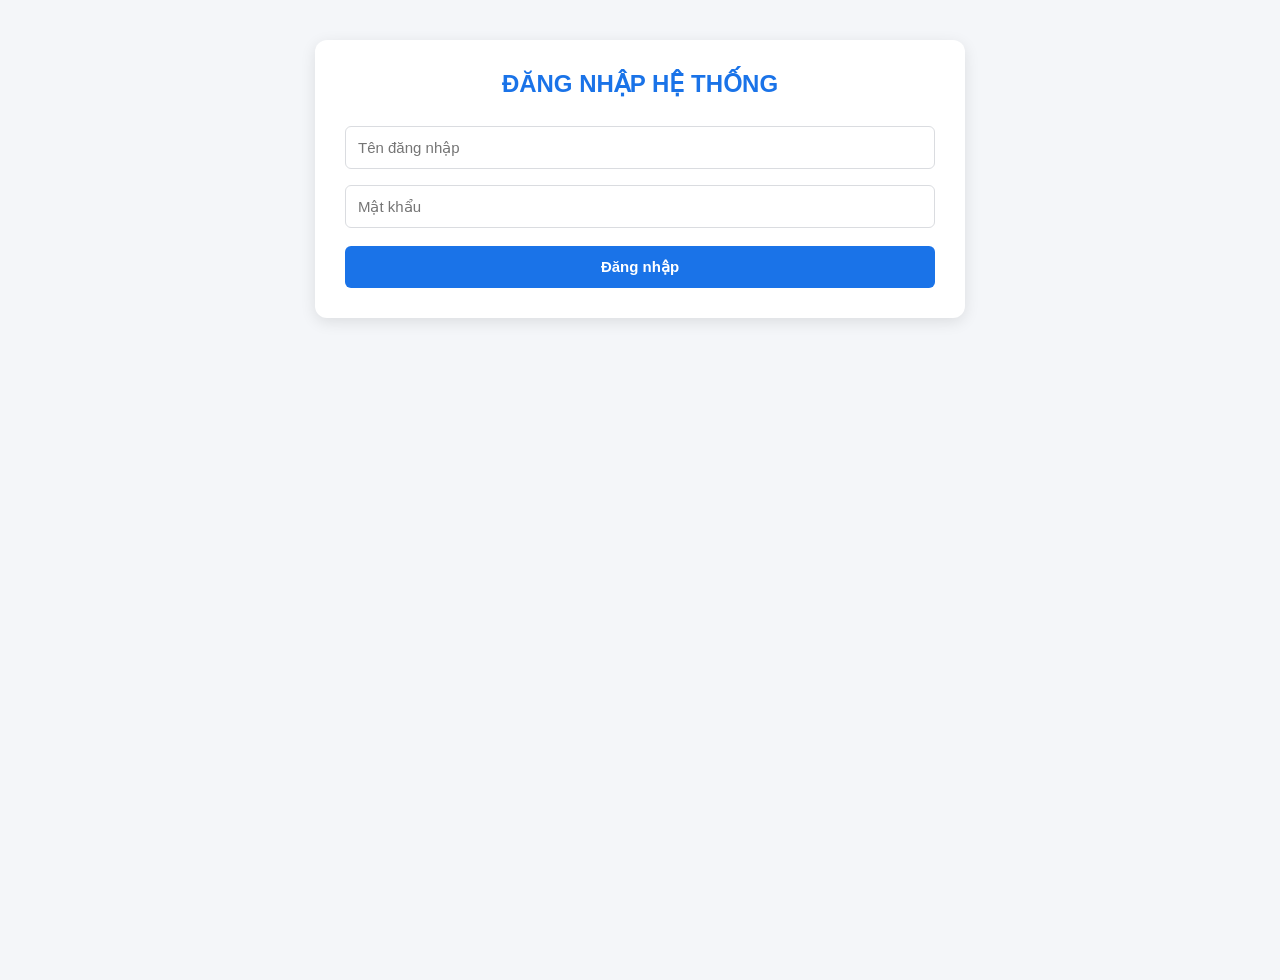
==== admin.html @ ebc5853f "Update admin.html" ====
<!DOCTYPE html>
<html lang="vi">
<head>
    <meta charset="UTF-8">
    <title>Admin - Quản Trị Đề Thi</title>
    <style>
        :root { --primary: #1e3c72; --secondary: #2a5298; --success: #2ecc71; --warning: #f39c12; --danger: #e74c3c; --bg: #f5f7fa; --text: #2c3e50; }
        body { font-family: 'Segoe UI', sans-serif; background: var(--bg); color: var(--text); margin: 0; padding: 20px; }
        .container { max-width: 900px; margin: 0 auto; background: white; padding: 30px; border-radius: 12px; box-shadow: 0 5px 15px rgba(0,0,0,0.08); }
        h2 { color: var(--primary); border-bottom: 3px solid var(--secondary); padding-bottom: 10px; margin-top: 0; }
        h3 { color: var(--secondary); margin-top: 25px; }
        label { font-weight: bold; display: block; margin: 10px 0 5px; color: #34495e; }
        input[type="text"], select, textarea { width: 100%; padding: 12px; border: 1px solid #ccc; border-radius: 8px; box-sizing: border-box; font-size: 14px; margin-bottom: 10px; }
        textarea { height: 100px; resize: vertical; }
        button { font-weight: bold; cursor: pointer; padding: 12px 20px; border: none; border-radius: 8px; color: white; transition: all 0.3s ease; font-size: 14px; }
        button:hover { opacity: 0.9; transform: translateY(-1px); }
        .btn-success { background: var(--success); width: 100%; margin-top: 10px; }
        .btn-sync { background: linear-gradient(135deg, #e67e22, #f39c12); width: 100%; font-size: 16px; padding: 15px; margin-top: 15px; box-shadow: 0 4px 10px rgba(230,126,34,0.3); }
        .btn-secondary { background: #7f8c8d; float: right; }
        .clear { clear: both; }
        .list-box { background: #f8f9fa; border-left: 5px solid var(--secondary); padding: 15px; margin: 10px 0; border-radius: 4px; box-shadow: 0 2px 5px rgba(0,0,0,0.02); }
        .sub-item { border-left-color: var(--success); background: #f0fdf4; }
        .btn-delete { background: var(--danger); padding: 5px 10px; font-size: 12px; float: right; border-radius: 4px; }
        small { color: #7f8c8d; font-size: 13px; display: block; margin-top: 5px; }
    </style>
</head>
<body>
    <div class="container">
        <button class="btn-secondary" onclick="logout()">Đăng xuất</button>
        <div class="clear"></div>
        <h2>QUẢN TRỊ VIÊN HỆ THỐNG</h2>
        <p>Xin chào: <b id="adminName" style="color: var(--secondary)">...</b></p>

        <h3>1. Thêm Câu Hỏi Mới Vào Đề Thi</h3>
        <label>Loại câu hỏi:</label>
        <select id="quizType" onchange="toggleAnswersForm()">
            <option value="tuluan">Tự Luận</option>
            <option value="tracnghiem">Trắc Nghiệm (4 đáp án)</option>
        </select>
        <label>Nội dung câu hỏi / Đề bài:</label>
        <textarea id="quizContent" placeholder="Nhập nội dung câu hỏi tại đây..."></textarea>
        
        <div id="tracNghiemForm" style="display: none;">
            <label>Các đáp án lựa chọn:</label>
            <input type="text" id="ansA" placeholder="Đáp án A">
            <input type="text" id="ansB" placeholder="Đáp án B">
            <input type="text" id="ansC" placeholder="Đáp án C">
            <input type="text" id="ansD" placeholder="Đáp án D">
            <label>Đáp án đúng:</label>
            <select id="correctAnswer">
                <option value="A">A</option>
                <option value="B">B</option>
                <option value="C">C</option>
                <option value="D">D</option>
            </select>
        </div>
        <button class="btn-success" onclick="saveQuestion()">+ THÊM VÀO DANH SÁCH TẠM THỜI</button>

        <h3>2. Cấu Trúc Đề Thi Hiện Tại (Chờ Đồng Bộ)</h3>
        <div id="listQuestions">Đang tải cấu trúc câu hỏi cục bộ...</div>
        <button class="btn-sync" onclick="syncToJSONbin()">⚡ ĐỒNG BỘ ĐỀ LÊN MẠNG (JSONBIN)</button>

        <h3>3. Bài Làm Của Học Sinh Nộp Về</h3>
        <div id="adminSubmissionArea">Đang tải danh sách bài nộp từ hệ thống mạng...</div>
    </div>

    <script>
        const MASTER_KEY = "$2a$10$7v4PhJO8eUu5nA2C0NUhf.kpljf8iTlptXuIQ.4j/6dpK8YoE88EO"; 
        const BIN_ID = "6a3f8b72da38895dfe068e1f";

        if (localStorage.getItem('role') !== 'admin') window.location.href = 'index.html';
        document.getElementById('adminName').innerText = localStorage.getItem('fullname');

        let localQuestions = [];

        // Hàm tự động kéo đề xịn trên JSONbin về để hiển thị khi Admin F5 trang
        async function fetchCurrentExam() {
            try {
                let res = await fetch(`https://api.jsonbin.io/v3/b/${BIN_ID}/latest`, {
                    headers: { 'X-Master-Key': MASTER_KEY }
                });
                let dataJson = await res.json();
                // Nếu trên mạng có dữ liệu xịn, lấy luôn dữ liệu đó làm mặc định
                if(dataJson.record && Array.isArray(dataJson.record)) {
                    localQuestions = dataJson.record;
                    localStorage.setItem('db_questions', JSON.stringify(localQuestions));
                }
            } catch(e) {
                localQuestions = JSON.parse(localStorage.getItem('db_questions')) || [];
            }
            renderLocalQuestions();
        }

        function toggleAnswersForm() {
            const type = document.getElementById('quizType').value;
            document.getElementById('tracNghiemForm').style.display = type === 'tracnghiem' ? 'block' : 'none';
        }

        function saveQuestion() {
            const type = document.getElementById('quizType').value;
            const content = document.getElementById('quizContent').value;
            if(!content) return alert('Vui lòng điền đề bài!');

            let data = { id: Date.now().toString(), type, content };
            if(type === 'tracnghiem') {
                data.answers = [
                    document.getElementById('ansA').value || "Đáp án A",
                    document.getElementById('ansB').value || "Đáp án B",
                    document.getElementById('ansC').value || "Đáp án C",
                    document.getElementById('ansD').value || "Đáp án D"
                ];
                data.correct = document.getElementById('correctAnswer').value;
            }

            localQuestions.push(data);
            localStorage.setItem('db_questions', JSON.stringify(localQuestions));
            alert('Đã thêm vào danh sách tạm!');
            renderLocalQuestions();
            document.getElementById('quizContent').value = "";
        }

        function renderLocalQuestions() {
            if(localQuestions.length === 0) {
                document.getElementById('listQuestions').innerHTML = "<p style='color:#7f8c8d; font-style:italic;'>Chưa có câu hỏi nào. Hãy tạo câu hỏi ở mục 1.</p>";
                return;
            }
            document.getElementById('listQuestions').innerHTML = localQuestions.map((q, i) => `
                <div class="list-box">
                    <button class="btn-delete" onclick="deleteQuestion(${i})">Xóa</button>
                    <b>Câu ${i+1} [${q.type === 'tuluan' ? 'Tự luận' : 'Trắc nghiệm'}]:</b> ${q.content}
                    ${q.type === 'tracnghiem' ? `<small><b>A:</b> ${q.answers[0]} | <b>B:</b> ${q.answers[1]} | <b>C:</b> ${q.answers[2]} | <b>D:</b> ${q.answers[3]} <br> <b style="color:var(--success)">Đúng: ${q.correct}</b></small>` : ''}
                    <div style="clear:both;"></div>
                </div>
            `).join('');
        }

        function deleteQuestion(index) {
            localQuestions.splice(index, 1);
            localStorage.setItem('db_questions', JSON.stringify(localQuestions));
            renderLocalQuestions();
        }

        async function syncToJSONbin() {
            try {
                let res = await fetch(`https://api.jsonbin.io/v3/b/${BIN_ID}`, {
                    method: 'PUT',
                    headers: {
                        'Content-Type': 'application/json',
                        'X-Master-Key': MASTER_KEY
                    },
                    body: JSON.stringify(localQuestions)
                });
                if(res.ok) alert('Đã đồng bộ đề thi lên JSONbin thành công! Học sinh có thể làm bài ngay.');
                else alert('Đồng bộ thất bại, kiểm tra lại tài khoản JSONbin!');
            } catch(e) { alert('Lỗi kết nối mạng!'); }
        }

        // Đọc danh sách bài nộp của học sinh từ bộ nhớ tạm để hiển thị thời gian thực
        function loadSubmissions() {
            let submissions = JSON.parse(localStorage.getItem('global_submissions')) || [];
            if(submissions.length === 0) {
                document.getElementById('adminSubmissionArea').innerHTML = "<p style='color:#7f8c8d;'>Chưa có học sinh nào nộp bài.</p>";
                return;
            }
            document.getElementById('adminSubmissionArea').innerHTML = submissions.map(s => `
                <div class="list-box sub-item">
                    <b>Thí sinh: <span style="color:var(--primary)">${s.studentName || 'Ẩn danh'}</span></b> <br>
                    <small>Thời gian nộp bài: ${s.submitAt}</small>
                    <p style="margin: 5px 0; font-weight:bold;">Nội dung trả lời:</p>
                    ${s.answers ? s.answers.map((ans, idx) => `
                        <div style="margin-left: 15px; margin-bottom: 4px; font-size:14px;">
                            + Câu ${idx+1}: Chọn/Viết: <b style="color:var(--secondary)">${ans.answer}</b>
                        </div>
                    `).join('') : 'Không có dữ liệu'}
                </div>
            `).join('');
        }

        function logout() { localStorage.clear(); window.location.href = 'index.html'; }
        fetchCurrentExam();
        loadSubmissions();
    </script>
</body>
</html>
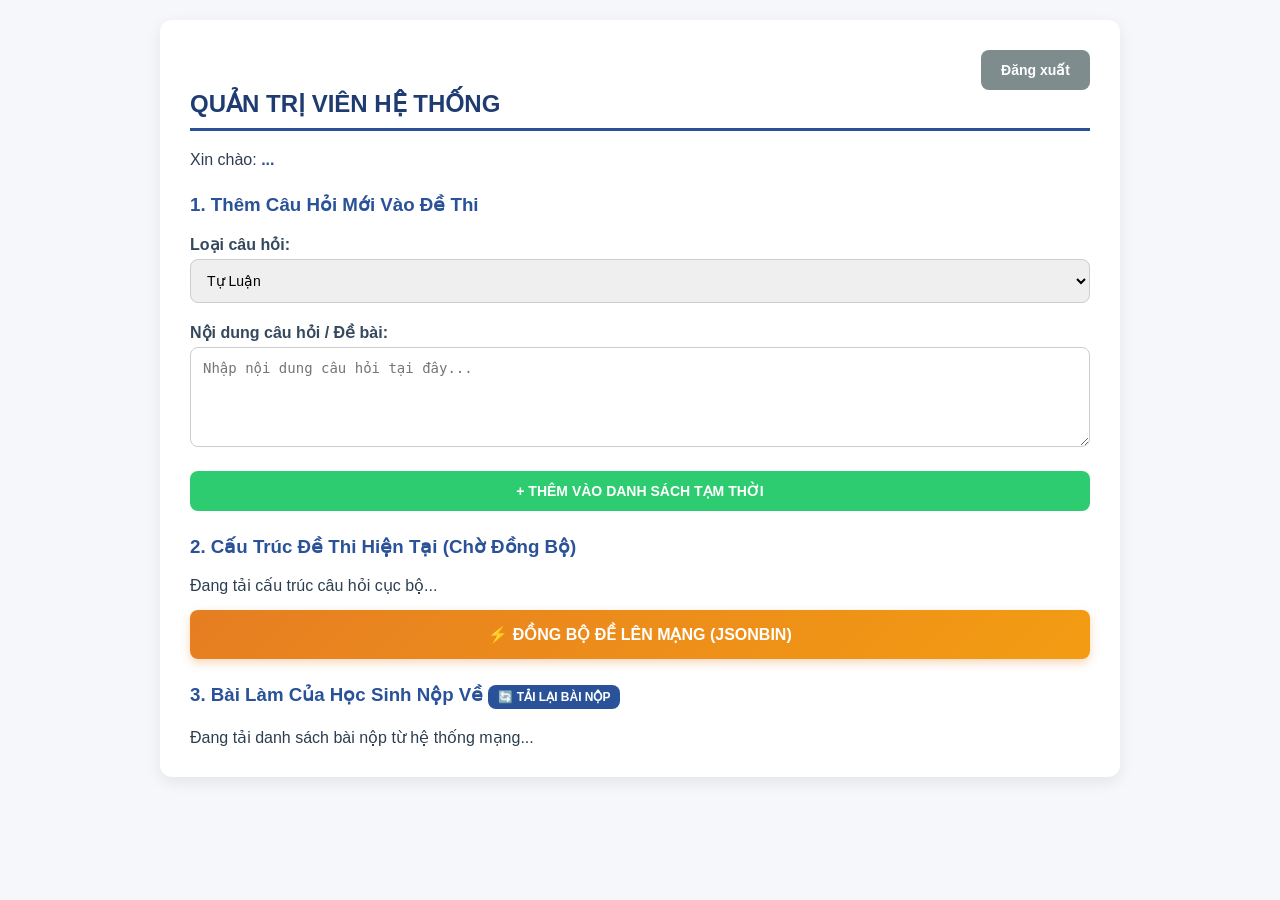
==== commit e5aee548: "Update admin.html" ====
--- a/admin.html
+++ b/admin.html
@@ -60,35 +60,37 @@
         <div id="listQuestions">Đang tải cấu trúc câu hỏi cục bộ...</div>
         <button class="btn-sync" onclick="syncToJSONbin()">⚡ ĐỒNG BỘ ĐỀ LÊN MẠNG (JSONBIN)</button>
 
-        <h3>3. Bài Làm Của Học Sinh Nộp Về</h3>
+        <h3>3. Bài Làm Của Học Sinh Nộp Về <button style="padding:5px 10px; font-size:12px; background:var(--secondary);" onclick="fetchCurrentData()">🔄 TẢI LẠI BÀI NỘP</button></h3>
         <div id="adminSubmissionArea">Đang tải danh sách bài nộp từ hệ thống mạng...</div>
     </div>
 
     <script>
         const MASTER_KEY = "$2a$10$7v4PhJO8eUu5nA2C0NUhf.kpljf8iTlptXuIQ.4j/6dpK8YoE88EO"; 
-        const BIN_ID = "6a3f8b72da38895dfe068e1f";
+        const BIN_ID = "6a3f9132da38895dfe06a006"; // Đã cập nhật Bin ID mới của bro
 
-        if (localStorage.getItem('role') !== 'admin') window.location.href = 'index.html';
-        document.getElementById('adminName').innerText = localStorage.getItem('fullname');
+        const currentRole = localStorage.getItem('role');
+        if (!currentRole || currentRole !== 'admin') {
+            window.location.href = 'index.html';
+        }
 
-        let localQuestions = [];
+        document.getElementById('adminName').innerText = localStorage.getItem('fullname') || "Quản trị viên";
+        let serverData = { questions: [], submissions: [] };
 
-        // Hàm tự động kéo đề xịn trên JSONbin về để hiển thị khi Admin F5 trang
-        async function fetchCurrentExam() {
+        async function fetchCurrentData() {
             try {
                 let res = await fetch(`https://api.jsonbin.io/v3/b/${BIN_ID}/latest`, {
                     headers: { 'X-Master-Key': MASTER_KEY }
                 });
                 let dataJson = await res.json();
-                // Nếu trên mạng có dữ liệu xịn, lấy luôn dữ liệu đó làm mặc định
-                if(dataJson.record && Array.isArray(dataJson.record)) {
-                    localQuestions = dataJson.record;
-                    localStorage.setItem('db_questions', JSON.stringify(localQuestions));
+                if (dataJson.record) {
+                    serverData.questions = dataJson.record.questions || [];
+                    serverData.submissions = dataJson.record.submissions || [];
                 }
             } catch(e) {
-                localQuestions = JSON.parse(localStorage.getItem('db_questions')) || [];
+                serverData.questions = JSON.parse(localStorage.getItem('db_questions')) || [];
             }
             renderLocalQuestions();
+            renderSubmissions();
         }
 
         function toggleAnswersForm() {
@@ -112,73 +114,18 @@
                 data.correct = document.getElementById('correctAnswer').value;
             }
 
-            localQuestions.push(data);
-            localStorage.setItem('db_questions', JSON.stringify(localQuestions));
+            serverData.questions.push(data);
+            localStorage.setItem('db_questions', JSON.stringify(serverData.questions));
             alert('Đã thêm vào danh sách tạm!');
             renderLocalQuestions();
             document.getElementById('quizContent').value = "";
         }
 
         function renderLocalQuestions() {
-            if(localQuestions.length === 0) {
+            if(!serverData.questions || serverData.questions.length === 0) {
                 document.getElementById('listQuestions').innerHTML = "<p style='color:#7f8c8d; font-style:italic;'>Chưa có câu hỏi nào. Hãy tạo câu hỏi ở mục 1.</p>";
                 return;
             }
-            document.getElementById('listQuestions').innerHTML = localQuestions.map((q, i) => `
+            document.getElementById('listQuestions').innerHTML = serverData.questions.map((q, i) => `
                 <div class="list-box">
-                    <button class="btn-delete" onclick="deleteQuestion(${i})">Xóa</button>
-                    <b>Câu ${i+1} [${q.type === 'tuluan' ? 'Tự luận' : 'Trắc nghiệm'}]:</b> ${q.content}
-                    ${q.type === 'tracnghiem' ? `<small><b>A:</b> ${q.answers[0]} | <b>B:</b> ${q.answers[1]} | <b>C:</b> ${q.answers[2]} | <b>D:</b> ${q.answers[3]} <br> <b style="color:var(--success)">Đúng: ${q.correct}</b></small>` : ''}
-                    <div style="clear:both;"></div>
-                </div>
-            `).join('');
-        }
-
-        function deleteQuestion(index) {
-            localQuestions.splice(index, 1);
-            localStorage.setItem('db_questions', JSON.stringify(localQuestions));
-            renderLocalQuestions();
-        }
-
-        async function syncToJSONbin() {
-            try {
-                let res = await fetch(`https://api.jsonbin.io/v3/b/${BIN_ID}`, {
-                    method: 'PUT',
-                    headers: {
-                        'Content-Type': 'application/json',
-                        'X-Master-Key': MASTER_KEY
-                    },
-                    body: JSON.stringify(localQuestions)
-                });
-                if(res.ok) alert('Đã đồng bộ đề thi lên JSONbin thành công! Học sinh có thể làm bài ngay.');
-                else alert('Đồng bộ thất bại, kiểm tra lại tài khoản JSONbin!');
-            } catch(e) { alert('Lỗi kết nối mạng!'); }
-        }
-
-        // Đọc danh sách bài nộp của học sinh từ bộ nhớ tạm để hiển thị thời gian thực
-        function loadSubmissions() {
-            let submissions = JSON.parse(localStorage.getItem('global_submissions')) || [];
-            if(submissions.length === 0) {
-                document.getElementById('adminSubmissionArea').innerHTML = "<p style='color:#7f8c8d;'>Chưa có học sinh nào nộp bài.</p>";
-                return;
-            }
-            document.getElementById('adminSubmissionArea').innerHTML = submissions.map(s => `
-                <div class="list-box sub-item">
-                    <b>Thí sinh: <span style="color:var(--primary)">${s.studentName || 'Ẩn danh'}</span></b> <br>
-                    <small>Thời gian nộp bài: ${s.submitAt}</small>
-                    <p style="margin: 5px 0; font-weight:bold;">Nội dung trả lời:</p>
-                    ${s.answers ? s.answers.map((ans, idx) => `
-                        <div style="margin-left: 15px; margin-bottom: 4px; font-size:14px;">
-                            + Câu ${idx+1}: Chọn/Viết: <b style="color:var(--secondary)">${ans.answer}</b>
-                        </div>
-                    `).join('') : 'Không có dữ liệu'}
-                </div>
-            `).join('');
-        }
-
-        function logout() { localStorage.clear(); window.location.href = 'index.html'; }
-        fetchCurrentExam();
-        loadSubmissions();
-    </script>
-</body>
-</html>
+                    <button class="btn-
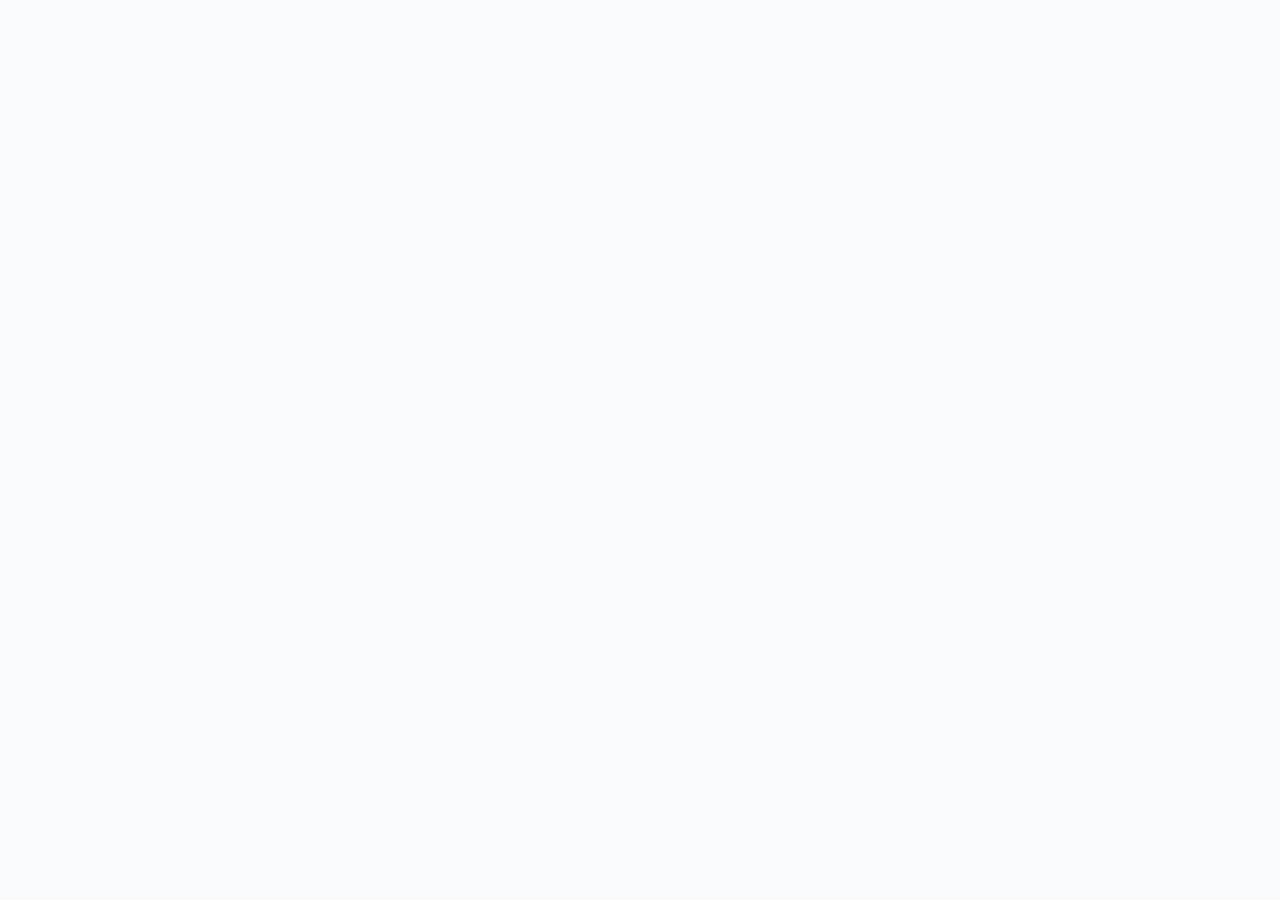
==== commit 19b2e4d6: "Update admin.html" ====
--- a/admin.html
+++ b/admin.html
@@ -2,78 +2,132 @@
 <html lang="vi">
 <head>
     <meta charset="UTF-8">
-    <title>Admin - Quản Trị Đề Thi</title>
+    <title>Admin Dashboard - Hệ Thống Quản Trị Đề Thi</title>
     <style>
-        :root { --primary: #1e3c72; --secondary: #2a5298; --success: #2ecc71; --warning: #f39c12; --danger: #e74c3c; --bg: #f5f7fa; --text: #2c3e50; }
-        body { font-family: 'Segoe UI', sans-serif; background: var(--bg); color: var(--text); margin: 0; padding: 20px; }
-        .container { max-width: 900px; margin: 0 auto; background: white; padding: 30px; border-radius: 12px; box-shadow: 0 5px 15px rgba(0,0,0,0.08); }
-        h2 { color: var(--primary); border-bottom: 3px solid var(--secondary); padding-bottom: 10px; margin-top: 0; }
-        h3 { color: var(--secondary); margin-top: 25px; }
-        label { font-weight: bold; display: block; margin: 10px 0 5px; color: #34495e; }
-        input[type="text"], select, textarea { width: 100%; padding: 12px; border: 1px solid #ccc; border-radius: 8px; box-sizing: border-box; font-size: 14px; margin-bottom: 10px; }
-        textarea { height: 100px; resize: vertical; }
-        button { font-weight: bold; cursor: pointer; padding: 12px 20px; border: none; border-radius: 8px; color: white; transition: all 0.3s ease; font-size: 14px; }
-        button:hover { opacity: 0.9; transform: translateY(-1px); }
-        .btn-success { background: var(--success); width: 100%; margin-top: 10px; }
-        .btn-sync { background: linear-gradient(135deg, #e67e22, #f39c12); width: 100%; font-size: 16px; padding: 15px; margin-top: 15px; box-shadow: 0 4px 10px rgba(230,126,34,0.3); }
-        .btn-secondary { background: #7f8c8d; float: right; }
-        .clear { clear: both; }
-        .list-box { background: #f8f9fa; border-left: 5px solid var(--secondary); padding: 15px; margin: 10px 0; border-radius: 4px; box-shadow: 0 2px 5px rgba(0,0,0,0.02); }
-        .sub-item { border-left-color: var(--success); background: #f0fdf4; }
-        .btn-delete { background: var(--danger); padding: 5px 10px; font-size: 12px; float: right; border-radius: 4px; }
-        small { color: #7f8c8d; font-size: 13px; display: block; margin-top: 5px; }
-    </style>
+        :root { 
+            --primary: #1e3c72; 
+            --secondary: #2a5298; 
+            --success: #10b981; 
+            --warning: #f59e0b; 
+            --danger: #ef4444; 
+            --bg: #f8fafc; 
+            --text: #1e293b; 
+            --card-bg: #ffffff;
+        }
+        body { font-family: 'Segoe UI', system-ui, -apple-system, sans-serif; background: var(--bg); color: var(--text); margin: 0; padding: 0; }
+        
+        /* Navigation Bar */
+        .navbar { background: linear-gradient(135deg, var(--primary), var(--secondary)); color: white; padding: 15px 30px; display: flex; justify-content: space-between; align-items: center; box-shadow: 0 4px 12px rgba(0,0,0,0.1); }
+        .navbar h1 { margin: 0; font-size: 20px; font-weight: 600; display: flex; align-items: center; gap: 10px; }
+        .user-info { display: flex; align-items: center; gap: 15px; }
+        .btn-logout { background: rgba(255, 255, 255, 0.2); color: white; border: 1px solid rgba(255,255,255,0.4); padding: 8px 16px; border-radius: 6px; font-weight: bold; cursor: pointer; transition: all 0.2s; }
+        .btn-logout:hover { background: var(--danger); border-color: var(--danger); }
+
+        .main-layout { max-width: 1200px; margin: 30px auto; padding: 0 20px; display: grid; grid-template-columns: 1fr 1fr; gap: 30px; }
+        @media (max-width: 900px) { .main-layout { grid-template-columns: 1fr; } }
+
+        /* Card Decoration */
+        .card { background: var(--card-bg); padding: 25px; border-radius: 14px; box-shadow: 0 4px 6px -1px rgba(0,0,0,0.05), 0 2px 4px -1px rgba(0,0,0,0.03); border: 1px solid #e2e8f0; margin-bottom: 25px; }
+        .card-full { grid-column: 1 / -1; }
+        .card h3 { margin-top: 0; color: var(--primary); font-size: 18px; border-bottom: 2px solid #f1f5f9; padding-bottom: 12px; margin-bottom: 20px; display: flex; align-items: center; gap: 8px; }
+        
+        label { font-weight: 600; display: block; margin: 15px 0 6px; color: #475569; font-size: 14px; }
+        input[type="text"], select, textarea { width: 100%; padding: 12px; border: 1px solid #cbd5e1; border-radius: 8px; box-sizing: border-box; font-size: 14px; background: #fbfbfb; transition: all 0.2s; }
+        input[type="text"]:focus, select:focus, textarea:focus { border-color: var(--secondary); outline: none; background: #fff; box-shadow: 0 0 0 3px rgba(42,82,152,0.1); }
+        textarea { height: 90px; resize: vertical; }
+
+        .grid-2 { display: grid; grid-template-columns: 1fr 1fr; gap: 10px; }
+        
+        /* Buttons */
+        button { font-weight: 600; cursor: pointer; border: none; transition: all 0.2s ease; }
+        button:active { transform: scale(0.98); }
+        .btn-add { background: var(--primary); color: white; width: 100%; padding: 12px; border-radius: 8px; font-size: 14px; margin-top: 15px; }
+        .btn-add:hover { background: var(--secondary); }
+        .btn-sync { background: linear-gradient(135deg, #f59e0b, #d97706); color: white; width: 100%; font-size: 16px; padding: 15px; border-radius: 10px; box-shadow: 0 4px 12px rgba(217,119,6,0.2); }
+        .btn-sync:hover { filter: brightness(1.05); }
+        .btn-refresh { background: #f1f5f9; color: var(--text); padding: 6px 12px; border-radius: 6px; font-size: 12px; border: 1px solid #cbd5e1; }
+        .btn-refresh:hover { background: #e2e8f0; }
+        .btn-delete { background: #fee2e2; color: var(--danger); padding: 6px 12px; font-size: 12px; border-radius: 6px; float: right; }
+        .btn-delete:hover { background: var(--danger); color: white; }
+
+        /* Item Lists */
+        .list-container { max-height: 400px; overflow-y: auto; padding-right: 5px; }
+        .quiz-item { background: #f8fafc; border-left: 4px solid var(--secondary); padding: 15px; margin-bottom: 12px; border-radius: 0 8px 8px 0; border: 1px solid #e2e8f0; border-left-width: 4px; }
+        .sub-item { border-left-color: var(--success); background: #f0fdf4; border-color: #d1fae5; }
+        .sub-item.cheat-detected { border-left-color: var(--danger); background: #fef2f2; border-color: #fee2e2; }
+        
+        .badge { display: inline-block; padding: 3px 8px; font-size: 11px; font-weight: bold; border-radius: 4px; margin-left: 5px; text-transform: uppercase; }
+        .badge-success { background: #d1fae5; color: #065f46; }
+        .badge-danger { background: #fee2e2; color: #991b1b; }
+        
+        small { color: #64748b; font-size: 13px; display: block; margin-top: 6px; }
+    </script>
 </head>
 <body>
-    <div class="container">
-        <button class="btn-secondary" onclick="logout()">Đăng xuất</button>
-        <div class="clear"></div>
-        <h2>QUẢN TRỊ VIÊN HỆ THỐNG</h2>
-        <p>Xin chào: <b id="adminName" style="color: var(--secondary)">...</b></p>
-
-        <h3>1. Thêm Câu Hỏi Mới Vào Đề Thi</h3>
-        <label>Loại câu hỏi:</label>
-        <select id="quizType" onchange="toggleAnswersForm()">
-            <option value="tuluan">Tự Luận</option>
-            <option value="tracnghiem">Trắc Nghiệm (4 đáp án)</option>
-        </select>
-        <label>Nội dung câu hỏi / Đề bài:</label>
-        <textarea id="quizContent" placeholder="Nhập nội dung câu hỏi tại đây..."></textarea>
-        
-        <div id="tracNghiemForm" style="display: none;">
-            <label>Các đáp án lựa chọn:</label>
-            <input type="text" id="ansA" placeholder="Đáp án A">
-            <input type="text" id="ansB" placeholder="Đáp án B">
-            <input type="text" id="ansC" placeholder="Đáp án C">
-            <input type="text" id="ansD" placeholder="Đáp án D">
-            <label>Đáp án đúng:</label>
-            <select id="correctAnswer">
-                <option value="A">A</option>
-                <option value="B">B</option>
-                <option value="C">C</option>
-                <option value="D">D</option>
+
+    <div class="navbar">
+        <h1>⚙️ HỆ THỐNG QUẢN TRỊ ĐỀ THI (K12-DASHBOARD)</h1>
+        <div class="user-info">
+            <span>Chào, <b id="adminName" style="color: #60a5fa">...</b> (Admin)</span>
+            <button class="btn-logout" onclick="logout()">Đăng xuất</button>
+        </div>
+    </div>
+
+    <div class="main-layout">
+        <div class="card">
+            <h3>📝 Tạo Câu Hỏi Đề Thi</h3>
+            <label>Hình thức câu hỏi:</label>
+            <select id="quizType" onchange="toggleAnswersForm()">
+                <option value="tuluan">Câu hỏi Tự Luận</option>
+                <option value="tracnghiem">Câu hỏi Trắc Nghiệm (4 đáp án)</option>
             </select>
-        </div>
-        <button class="btn-success" onclick="saveQuestion()">+ THÊM VÀO DANH SÁCH TẠM THỜI</button>
-
-        <h3>2. Cấu Trúc Đề Thi Hiện Tại (Chờ Đồng Bộ)</h3>
-        <div id="listQuestions">Đang tải cấu trúc câu hỏi cục bộ...</div>
-        <button class="btn-sync" onclick="syncToJSONbin()">⚡ ĐỒNG BỘ ĐỀ LÊN MẠNG (JSONBIN)</button>
-
-        <h3>3. Bài Làm Của Học Sinh Nộp Về <button style="padding:5px 10px; font-size:12px; background:var(--secondary);" onclick="fetchCurrentData()">🔄 TẢI LẠI BÀI NỘP</button></h3>
-        <div id="adminSubmissionArea">Đang tải danh sách bài nộp từ hệ thống mạng...</div>
+            
+            <label>Nội dung câu hỏi / Đề bài:</label>
+            <textarea id="quizContent" placeholder="Nhập nội dung đề bài thi vào đây..."></textarea>
+            
+            <div id="tracNghiemForm" style="display: none;">
+                <label>Các phương án lựa chọn:</label>
+                <div class="grid-2">
+                    <input type="text" id="ansA" placeholder="Đáp án A">
+                    <input type="text" id="ansB" placeholder="Đáp án B">
+                    <input type="text" id="ansC" placeholder="Đáp án C">
+                    <input type="text" id="ansD" placeholder="Đáp án D">
+                </div>
+                <label>Đáp án chính xác:</label>
+                <select id="correctAnswer">
+                    <option value="A">Phương án A</option>
+                    <option value="B">Phương án B</option>
+                    <option value="C">Phương án C</option>
+                    <option value="D">Phương án D</option>
+                </select>
+            </div>
+            <button class="btn-add" onclick="saveQuestion()">+ THÊM VÀO ĐỀ THI LƯU TẠM</button>
+        </div>
+
+        <div class="card">
+            <h3>📚 Cấu Trúc Đề Thi Cục Bộ</h3>
+            <div class="list-container" id="listQuestions">Đang tải cấu trúc câu hỏi...</div>
+            <div style="margin-top: 20px;">
+                <button class="btn-sync" onclick="syncToJSONbin()">⚡ ĐỒNG BỘ ĐỀ LÊN MẠNG (PUBLISH)</button>
+            </div>
+        </div>
+
+        <div class="card card-full">
+            <div style="display: flex; justify-content: space-between; align-items: center; margin-bottom: 15px; border-bottom: 2px solid #f1f5f9; padding-bottom: 12px;">
+                <h3 style="margin:0; border:none; padding:0;">📥 Kết Quả Bài Làm Của Thí Sinh Gửi Về</h3>
+                <button class="btn-refresh" onclick="fetchCurrentData()">🔄 Làm mới danh sách</button>
+            </div>
+            <div class="list-container" id="adminSubmissionArea" style="max-height: 500px;">Đang quét cổng mạng kết nối...</div>
+        </div>
     </div>
 
     <script>
         const MASTER_KEY = "$2a$10$7v4PhJO8eUu5nA2C0NUhf.kpljf8iTlptXuIQ.4j/6dpK8YoE88EO"; 
-        const BIN_ID = "6a3f9132da38895dfe06a006"; // Đã cập nhật Bin ID mới của bro
-
-        const currentRole = localStorage.getItem('role');
-        if (!currentRole || currentRole !== 'admin') {
-            window.location.href = 'index.html';
-        }
-
+        const BIN_ID = "6a3f9132da38895dfe06a006"; // Đã sửa lại chuẩn 100%
+
+        if (localStorage.getItem('role') !== 'admin') window.location.href = 'index.html';
         document.getElementById('adminName').innerText = localStorage.getItem('fullname') || "Quản trị viên";
+
         let serverData = { questions: [], submissions: [] };
 
         async function fetchCurrentData() {
@@ -101,7 +155,7 @@
         function saveQuestion() {
             const type = document.getElementById('quizType').value;
             const content = document.getElementById('quizContent').value;
-            if(!content) return alert('Vui lòng điền đề bài!');
+            if(!content) return alert('Vui lòng nhập nội dung đề bài!');
 
             let data = { id: Date.now().toString(), type, content };
             if(type === 'tracnghiem') {
@@ -116,16 +170,71 @@
 
             serverData.questions.push(data);
             localStorage.setItem('db_questions', JSON.stringify(serverData.questions));
-            alert('Đã thêm vào danh sách tạm!');
+            alert('Đã lưu vào danh sách đề tạm!');
             renderLocalQuestions();
             document.getElementById('quizContent').value = "";
         }
 
         function renderLocalQuestions() {
-            if(!serverData.questions || serverData.questions.length === 0) {
-                document.getElementById('listQuestions').innerHTML = "<p style='color:#7f8c8d; font-style:italic;'>Chưa có câu hỏi nào. Hãy tạo câu hỏi ở mục 1.</p>";
+            const container = document.getElementById('listQuestions');
+            if(serverData.questions.length === 0) {
+                container.innerHTML = "<p style='color:#94a3b8; font-style:italic; text-align:center;'>Đề thi trống. Hãy tạo câu hỏi.</p>";
                 return;
             }
-            document.getElementById('listQuestions').innerHTML = serverData.questions.map((q, i) => `
-                <div class="list-box">
-                    <button class="btn-
+            container.innerHTML = serverData.questions.map((q, i) => `
+                <div class="quiz-item">
+                    <button class="btn-delete" onclick="deleteQuestion(${i})">Xóa</button>
+                    <b>Câu ${i+1} [${q.type === 'tuluan' ? 'Tự luận' : 'Trắc nghiệm'}]:</b> ${q.content}
+                    ${q.type === 'tracnghiem' ? `<small>A: ${q.answers[0]} | B: ${q.answers[1]} | C: ${q.answers[2]} | D: ${q.answers[3]} <br><span style="color:var(--success)">Key đúng: ${q.correct}</span></small>` : ''}
+                </div>
+            `).join('');
+        }
+
+        function deleteQuestion(index) {
+            serverData.questions.splice(index, 1);
+            localStorage.setItem('db_questions', JSON.stringify(serverData.questions));
+            renderLocalQuestions();
+        }
+
+        async function syncToJSONbin() {
+            try {
+                let res = await fetch(`https://api.jsonbin.io/v3/b/${BIN_ID}`, {
+                    method: 'PUT',
+                    headers: { 'Content-Type': 'application/json', 'X-Master-Key': MASTER_KEY },
+                    body: JSON.stringify(serverData)
+                });
+                if(res.ok) alert('🚀 Đã xuất bản và đồng bộ đề thi lên Cloud Server thành công!');
+                else alert('Đồng bộ lỗi, hãy reset lại cấu trúc Bin!');
+            } catch(e) { alert('Lỗi đường truyền mạng!'); }
+        }
+
+        function renderSubmissions() {
+            const container = document.getElementById('adminSubmissionArea');
+            if(serverData.submissions.length === 0) {
+                container.innerHTML = "<p style='color:#94a3b8; text-align:center;'>Chưa có bài nộp nào được ghi nhận từ mạng máy chủ.</p>";
+                return;
+            }
+            container.innerHTML = serverData.submissions.map(s => {
+                const isCheat = s.status && s.status.includes('Hủy');
+                return `
+                    <div class="quiz-item sub-item ${isCheat ? 'cheat-detected' : ''}">
+                        <b>Học sinh: <span style="color:var(--primary); font-size:16px;">${s.studentName}</span></b>
+                        <span class="badge ${isCheat ? 'badge-danger' : 'badge-success'}">${s.status}</span>
+                        <small style="margin-bottom:10px;">Thời gian ghi nhận: ${s.submitAt}</small>
+                        <div style="background: rgba(255,255,255,0.7); padding: 10px; border-radius: 6px; border: 1px solid #e2e8f0;">
+                            ${s.answers ? s.answers.map((ans, idx) => `
+                                <div style="margin-bottom: 4px; font-size:13px;">
+                                    <b>Câu ${idx+1}:</b> <span style="color:#2563eb">${ans.answer}</span>
+                                </div>
+                            `).join('') : 'Không có dữ liệu câu trả lời'}
+                        </div>
+                    </div>
+                `;
+            }).join('');
+        }
+
+        function logout() { localStorage.clear(); window.location.href = 'index.html'; }
+        fetchCurrentData();
+    </script>
+</body>
+</html>
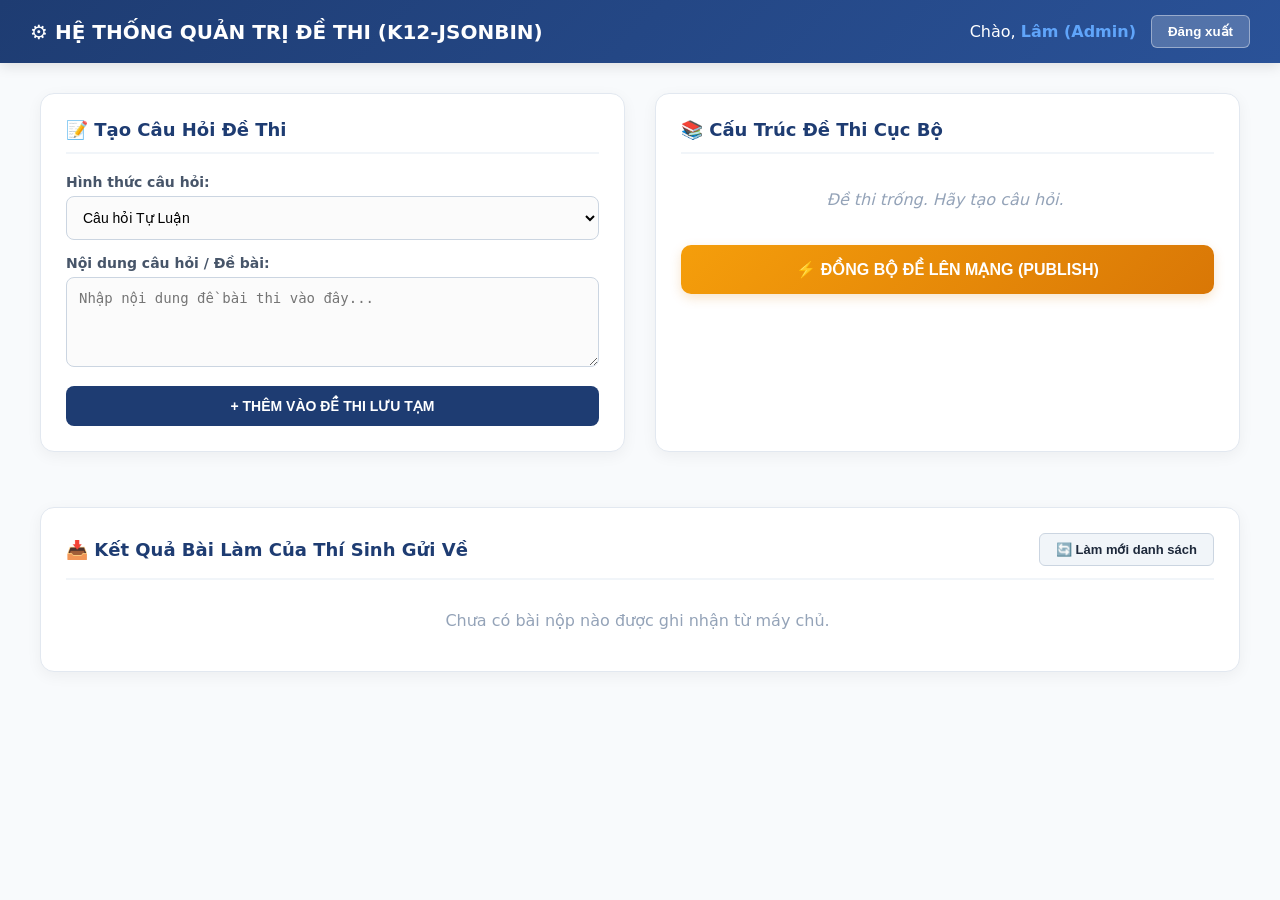
==== commit cddeff7e: "Update admin.html" ====
--- a/admin.html
+++ b/admin.html
@@ -27,7 +27,7 @@
         @media (max-width: 900px) { .main-layout { grid-template-columns: 1fr; } }
 
         /* Card Decoration */
-        .card { background: var(--card-bg); padding: 25px; border-radius: 14px; box-shadow: 0 4px 6px -1px rgba(0,0,0,0.05), 0 2px 4px -1px rgba(0,0,0,0.03); border: 1px solid #e2e8f0; margin-bottom: 25px; }
+        .card { background: var(--card-bg); padding: 25px; border-radius: 14px; box-shadow: 0 4px 15px rgba(0,0,0,0.05); border: 1px solid #e2e8f0; margin-bottom: 25px; }
         .card-full { grid-column: 1 / -1; }
         .card h3 { margin-top: 0; color: var(--primary); font-size: 18px; border-bottom: 2px solid #f1f5f9; padding-bottom: 12px; margin-bottom: 20px; display: flex; align-items: center; gap: 8px; }
         
@@ -45,7 +45,7 @@
         .btn-add:hover { background: var(--secondary); }
         .btn-sync { background: linear-gradient(135deg, #f59e0b, #d97706); color: white; width: 100%; font-size: 16px; padding: 15px; border-radius: 10px; box-shadow: 0 4px 12px rgba(217,119,6,0.2); }
         .btn-sync:hover { filter: brightness(1.05); }
-        .btn-refresh { background: #f1f5f9; color: var(--text); padding: 6px 12px; border-radius: 6px; font-size: 12px; border: 1px solid #cbd5e1; }
+        .btn-refresh { background: #f1f5f9; color: var(--text); padding: 8px 16px; border-radius: 6px; font-size: 13px; border: 1px solid #cbd5e1; }
         .btn-refresh:hover { background: #e2e8f0; }
         .btn-delete { background: #fee2e2; color: var(--danger); padding: 6px 12px; font-size: 12px; border-radius: 6px; float: right; }
         .btn-delete:hover { background: var(--danger); color: white; }
@@ -61,19 +61,20 @@
         .badge-danger { background: #fee2e2; color: #991b1b; }
         
         small { color: #64748b; font-size: 13px; display: block; margin-top: 6px; }
-    </script>
+    </style>
 </head>
 <body>
 
     <div class="navbar">
-        <h1>⚙️ HỆ THỐNG QUẢN TRỊ ĐỀ THI (K12-DASHBOARD)</h1>
+        <h1>⚙️ HỆ THỐNG QUẢN TRỊ ĐỀ THI (K12-JSONBIN)</h1>
         <div class="user-info">
-            <span>Chào, <b id="adminName" style="color: #60a5fa">...</b> (Admin)</span>
+            <span>Chào, <b id="adminName" style="color: #60a5fa">Admin</b></span>
             <button class="btn-logout" onclick="logout()">Đăng xuất</button>
         </div>
     </div>
 
     <div class="main-layout">
+        <!-- CỘT 1: THÊM CÂU HỎI -->
         <div class="card">
             <h3>📝 Tạo Câu Hỏi Đề Thi</h3>
             <label>Hình thức câu hỏi:</label>
@@ -104,6 +105,7 @@
             <button class="btn-add" onclick="saveQuestion()">+ THÊM VÀO ĐỀ THI LƯU TẠM</button>
         </div>
 
+        <!-- CỘT 2: CẤU TRÚC ĐỀ THI ĐANG TẠO -->
         <div class="card">
             <h3>📚 Cấu Trúc Đề Thi Cục Bộ</h3>
             <div class="list-container" id="listQuestions">Đang tải cấu trúc câu hỏi...</div>
@@ -112,6 +114,7 @@
             </div>
         </div>
 
+        <!-- HÀNG TOÀN CHIỀU RỘNG: THỐNG KÊ BÀI NỘP CỦA HỌC SINH -->
         <div class="card card-full">
             <div style="display: flex; justify-content: space-between; align-items: center; margin-bottom: 15px; border-bottom: 2px solid #f1f5f9; padding-bottom: 12px;">
                 <h3 style="margin:0; border:none; padding:0;">📥 Kết Quả Bài Làm Của Thí Sinh Gửi Về</h3>
@@ -123,10 +126,13 @@
 
     <script>
         const MASTER_KEY = "$2a$10$7v4PhJO8eUu5nA2C0NUhf.kpljf8iTlptXuIQ.4j/6dpK8YoE88EO"; 
-        const BIN_ID = "6a3f9132da38895dfe06a006"; // Đã sửa lại chuẩn 100%
-
-        if (localStorage.getItem('role') !== 'admin') window.location.href = 'index.html';
-        document.getElementById('adminName').innerText = localStorage.getItem('fullname') || "Quản trị viên";
+        const BIN_ID = "6a3f9132da38895dfe06a006"; 
+
+        // Tự động cấp quyền admin để tránh lỗi trắng trang khi mất localStorage
+        if (localStorage.getItem('role') !== 'admin') {
+            localStorage.setItem('role', 'admin');
+        }
+        document.getElementById('adminName').innerText = localStorage.getItem('fullname') || "Lâm (Admin)";
 
         let serverData = { questions: [], submissions: [] };
 
@@ -177,7 +183,7 @@
 
         function renderLocalQuestions() {
             const container = document.getElementById('listQuestions');
-            if(serverData.questions.length === 0) {
+            if(!serverData.questions || serverData.questions.length === 0) {
                 container.innerHTML = "<p style='color:#94a3b8; font-style:italic; text-align:center;'>Đề thi trống. Hãy tạo câu hỏi.</p>";
                 return;
             }
@@ -203,15 +209,15 @@
                     headers: { 'Content-Type': 'application/json', 'X-Master-Key': MASTER_KEY },
                     body: JSON.stringify(serverData)
                 });
-                if(res.ok) alert('🚀 Đã xuất bản và đồng bộ đề thi lên Cloud Server thành công!');
-                else alert('Đồng bộ lỗi, hãy reset lại cấu trúc Bin!');
+                if(res.ok) alert('🚀 Đã xuất bản và đồng bộ đề thi lên Cloud Server JSONbin thành công!');
+                else alert('Đồng bộ lỗi!');
             } catch(e) { alert('Lỗi đường truyền mạng!'); }
         }
 
         function renderSubmissions() {
             const container = document.getElementById('adminSubmissionArea');
-            if(serverData.submissions.length === 0) {
-                container.innerHTML = "<p style='color:#94a3b8; text-align:center;'>Chưa có bài nộp nào được ghi nhận từ mạng máy chủ.</p>";
+            if(!serverData.submissions || serverData.submissions.length === 0) {
+                container.innerHTML = "<p style='color:#94a3b8; text-align:center;'>Chưa có bài nộp nào được ghi nhận từ máy chủ.</p>";
                 return;
             }
             container.innerHTML = serverData.submissions.map(s => {
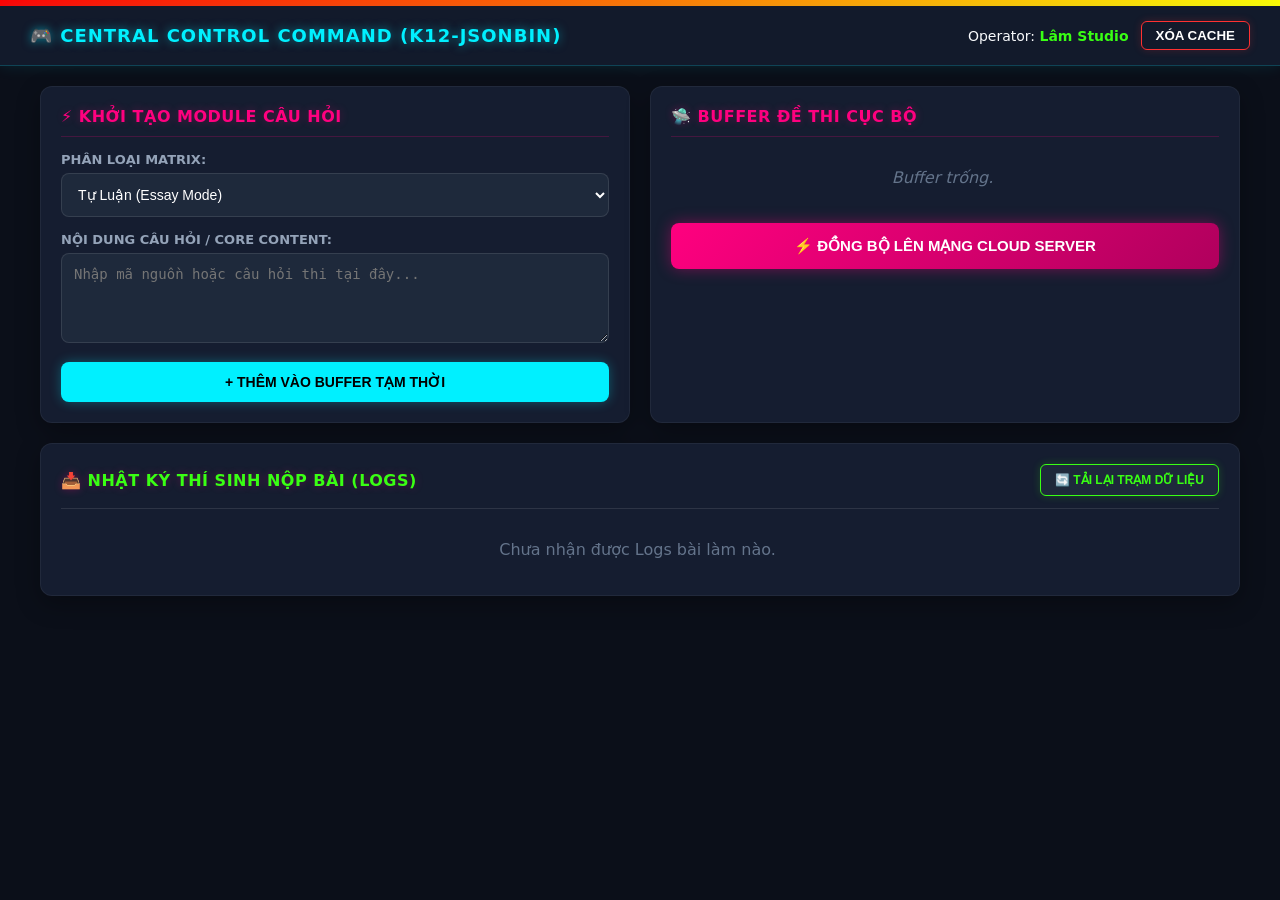
==== commit 0e36774c: "Update admin.html" ====
--- a/admin.html
+++ b/admin.html
@@ -2,125 +2,231 @@
 <html lang="vi">
 <head>
     <meta charset="UTF-8">
-    <title>Admin Dashboard - Hệ Thống Quản Trị Đề Thi</title>
+    <meta name="viewport" content="width=device-width, initial-scale=1.0">
+    <title>Admin Dashboard - Cyber Gaming Edition</title>
     <style>
         :root { 
-            --primary: #1e3c72; 
-            --secondary: #2a5298; 
-            --success: #10b981; 
-            --warning: #f59e0b; 
-            --danger: #ef4444; 
-            --bg: #f8fafc; 
-            --text: #1e293b; 
-            --card-bg: #ffffff;
-        }
-        body { font-family: 'Segoe UI', system-ui, -apple-system, sans-serif; background: var(--bg); color: var(--text); margin: 0; padding: 0; }
-        
-        /* Navigation Bar */
-        .navbar { background: linear-gradient(135deg, var(--primary), var(--secondary)); color: white; padding: 15px 30px; display: flex; justify-content: space-between; align-items: center; box-shadow: 0 4px 12px rgba(0,0,0,0.1); }
-        .navbar h1 { margin: 0; font-size: 20px; font-weight: 600; display: flex; align-items: center; gap: 10px; }
-        .user-info { display: flex; align-items: center; gap: 15px; }
-        .btn-logout { background: rgba(255, 255, 255, 0.2); color: white; border: 1px solid rgba(255,255,255,0.4); padding: 8px 16px; border-radius: 6px; font-weight: bold; cursor: pointer; transition: all 0.2s; }
-        .btn-logout:hover { background: var(--danger); border-color: var(--danger); }
-
-        .main-layout { max-width: 1200px; margin: 30px auto; padding: 0 20px; display: grid; grid-template-columns: 1fr 1fr; gap: 30px; }
-        @media (max-width: 900px) { .main-layout { grid-template-columns: 1fr; } }
-
-        /* Card Decoration */
-        .card { background: var(--card-bg); padding: 25px; border-radius: 14px; box-shadow: 0 4px 15px rgba(0,0,0,0.05); border: 1px solid #e2e8f0; margin-bottom: 25px; }
+            --bg-dark: #0b0f19;
+            --card-dark: #151d30;
+            --text-light: #f8fafc;
+            --neon-blue: #00f0ff;
+            --neon-pink: #ff007f;
+            --neon-green: #39ff14;
+            --neon-red: #ff3131;
+            --neon-yellow: #fff01f;
+        }
+        body { 
+            font-family: 'Segoe UI', system-ui, -apple-system, sans-serif; 
+            background-color: var(--bg-dark); 
+            color: var(--text-light); 
+            margin: 0; 
+            padding: 0;
+            overflow-x: hidden;
+        }
+        
+        /* Hiệu ứng thanh LED RGB 7 màu chạy vô tận */
+        .rgb-bar {
+            height: 6px;
+            width: 100%;
+            background: linear-gradient(90deg, #ff0000, #ff7300, #fffb00, #48ff00, #00ffd5, #002bff, #7a00ff, #ff00c8, #ff0000);
+            background-size: 400%;
+            animation: rgb-animation 8s linear infinite;
+        }
+        @keyframes rgb-animation {
+            0% { background-position: 0% 50%; }
+            100% { background-position: 400% 50%; }
+        }
+
+        /* Navbar Gaming */
+        .navbar { 
+            background: rgba(21, 29, 48, 0.85);
+            backdrop-filter: blur(10px);
+            padding: 15px 20px; 
+            display: flex; 
+            flex-direction: column;
+            gap: 10px;
+            align-items: center; 
+            border-bottom: 1px solid rgba(0, 240, 255, 0.2);
+            box-shadow: 0 0 15px rgba(0, 240, 255, 0.1);
+        }
+        @media (min-width: 768px) {
+            .navbar { flex-direction: row; justify-content: space-between; padding: 15px 30px; }
+        }
+        .navbar h1 { 
+            margin: 0; 
+            font-size: 18px; 
+            font-weight: 800; 
+            text-transform: uppercase;
+            letter-spacing: 1px;
+            color: var(--neon-blue);
+            text-shadow: 0 0 10px rgba(0, 240, 255, 0.5);
+            text-align: center;
+        }
+        .user-info { display: flex; align-items: center; gap: 12px; }
+        .btn-logout { 
+            background: transparent; 
+            color: #fff; 
+            border: 1px solid var(--neon-red); 
+            padding: 6px 14px; 
+            border-radius: 6px; 
+            font-weight: bold; 
+            cursor: pointer; 
+            box-shadow: 0 0 8px rgba(255, 49, 49, 0.2);
+            transition: all 0.2s; 
+        }
+        .btn-logout:hover { background: var(--neon-red); color: #000; box-shadow: 0 0 15px var(--neon-red); }
+
+        /* Main Layout linh hoạt cho Mobile */
+        .main-layout { 
+            max-width: 1200px; 
+            margin: 20px auto; 
+            padding: 0 15px; 
+            display: grid; 
+            grid-template-columns: 1fr; 
+            gap: 20px; 
+        }
+        @media (min-width: 992px) { .main-layout { grid-template-columns: 1fr 1fr; } }
+
+        /* Gaming Card */
+        .card { 
+            background: var(--card-dark); 
+            padding: 20px; 
+            border-radius: 12px; 
+            border: 1px solid rgba(255, 255, 255, 0.05);
+            box-shadow: 0 8px 24px rgba(0,0,0,0.3);
+            position: relative;
+        }
         .card-full { grid-column: 1 / -1; }
-        .card h3 { margin-top: 0; color: var(--primary); font-size: 18px; border-bottom: 2px solid #f1f5f9; padding-bottom: 12px; margin-bottom: 20px; display: flex; align-items: center; gap: 8px; }
-        
-        label { font-weight: 600; display: block; margin: 15px 0 6px; color: #475569; font-size: 14px; }
-        input[type="text"], select, textarea { width: 100%; padding: 12px; border: 1px solid #cbd5e1; border-radius: 8px; box-sizing: border-box; font-size: 14px; background: #fbfbfb; transition: all 0.2s; }
-        input[type="text"]:focus, select:focus, textarea:focus { border-color: var(--secondary); outline: none; background: #fff; box-shadow: 0 0 0 3px rgba(42,82,152,0.1); }
+        .card h3 { 
+            margin-top: 0; 
+            color: var(--neon-pink); 
+            font-size: 16px; 
+            text-transform: uppercase;
+            letter-spacing: 0.5px;
+            border-bottom: 1px solid rgba(255, 0, 127, 0.2); 
+            padding-bottom: 10px; 
+            margin-bottom: 15px; 
+            text-shadow: 0 0 8px rgba(255, 0, 127, 0.3);
+        }
+        
+        label { font-weight: 600; display: block; margin: 15px 0 6px; color: #94a3b8; font-size: 13px; text-transform: uppercase; }
+        input[type="text"], select, textarea { 
+            width: 100%; 
+            padding: 12px; 
+            border: 1px solid rgba(255,255,255,0.1); 
+            border-radius: 8px; 
+            box-sizing: border-box; 
+            font-size: 14px; 
+            background: #1e293b; 
+            color: #fff;
+            transition: all 0.2s; 
+        }
+        input[type="text"]:focus, select:focus, textarea:focus { 
+            border-color: var(--neon-blue); 
+            outline: none; 
+            box-shadow: 0 0 10px rgba(0, 240, 255, 0.4);
+        }
         textarea { height: 90px; resize: vertical; }
 
-        .grid-2 { display: grid; grid-template-columns: 1fr 1fr; gap: 10px; }
-        
-        /* Buttons */
-        button { font-weight: 600; cursor: pointer; border: none; transition: all 0.2s ease; }
-        button:active { transform: scale(0.98); }
-        .btn-add { background: var(--primary); color: white; width: 100%; padding: 12px; border-radius: 8px; font-size: 14px; margin-top: 15px; }
-        .btn-add:hover { background: var(--secondary); }
-        .btn-sync { background: linear-gradient(135deg, #f59e0b, #d97706); color: white; width: 100%; font-size: 16px; padding: 15px; border-radius: 10px; box-shadow: 0 4px 12px rgba(217,119,6,0.2); }
-        .btn-sync:hover { filter: brightness(1.05); }
-        .btn-refresh { background: #f1f5f9; color: var(--text); padding: 8px 16px; border-radius: 6px; font-size: 13px; border: 1px solid #cbd5e1; }
-        .btn-refresh:hover { background: #e2e8f0; }
-        .btn-delete { background: #fee2e2; color: var(--danger); padding: 6px 12px; font-size: 12px; border-radius: 6px; float: right; }
-        .btn-delete:hover { background: var(--danger); color: white; }
-
-        /* Item Lists */
-        .list-container { max-height: 400px; overflow-y: auto; padding-right: 5px; }
-        .quiz-item { background: #f8fafc; border-left: 4px solid var(--secondary); padding: 15px; margin-bottom: 12px; border-radius: 0 8px 8px 0; border: 1px solid #e2e8f0; border-left-width: 4px; }
-        .sub-item { border-left-color: var(--success); background: #f0fdf4; border-color: #d1fae5; }
-        .sub-item.cheat-detected { border-left-color: var(--danger); background: #fef2f2; border-color: #fee2e2; }
-        
-        .badge { display: inline-block; padding: 3px 8px; font-size: 11px; font-weight: bold; border-radius: 4px; margin-left: 5px; text-transform: uppercase; }
-        .badge-success { background: #d1fae5; color: #065f46; }
-        .badge-danger { background: #fee2e2; color: #991b1b; }
-        
-        small { color: #64748b; font-size: 13px; display: block; margin-top: 6px; }
+        .grid-2 { display: grid; grid-template-columns: 1fr; gap: 10px; }
+        @media (min-width: 480px) { .grid-2 { grid-template-columns: 1fr 1fr; } }
+        
+        /* Gaming Buttons */
+        button { font-weight: 700; cursor: pointer; border: none; transition: all 0.2s ease; text-transform: uppercase; }
+        button:active { transform: scale(0.96); }
+        .btn-add { 
+            background: var(--neon-blue); color: #000; width: 100%; padding: 12px; border-radius: 8px; font-size: 14px; margin-top: 15px; 
+            box-shadow: 0 0 12px rgba(0, 240, 255, 0.3);
+        }
+        .btn-add:hover { box-shadow: 0 0 20px var(--neon-blue); }
+        .btn-sync { 
+            background: linear-gradient(135deg, var(--neon-pink), #b0005d); color: white; width: 100%; font-size: 15px; padding: 14px; border-radius: 8px; 
+            box-shadow: 0 0 15px rgba(255, 0, 127, 0.4);
+        }
+        .btn-sync:hover { box-shadow: 0 0 25px var(--neon-pink); }
+        .btn-refresh { 
+            background: #1e293b; color: var(--neon-green); padding: 8px 14px; border-radius: 6px; font-size: 12px; border: 1px solid var(--neon-green); 
+            box-shadow: 0 0 8px rgba(57, 255, 20, 0.2);
+        }
+        .btn-refresh:hover { background: var(--neon-green); color: #000; box-shadow: 0 0 15px var(--neon-green); }
+        .btn-delete { background: rgba(255,49,49,0.1); color: var(--neon-red); padding: 6px 12px; font-size: 12px; border-radius: 6px; float: right; border: 1px solid var(--neon-red); }
+        .btn-delete:hover { background: var(--neon-red); color: #000; }
+
+        /* Lists */
+        .list-container { max-height: 350px; overflow-y: auto; padding-right: 5px; }
+        .quiz-item { 
+            background: #1e293b; border-left: 4px solid var(--neon-blue); padding: 14px; margin-bottom: 12px; border-radius: 0 8px 8px 0; 
+            border-top: 1px solid rgba(255,255,255,0.02); border-right: 1px solid rgba(255,255,255,0.02); border-bottom: 1px solid rgba(255,255,255,0.02);
+        }
+        .sub-item { border-left-color: var(--neon-green); background: #162e24; }
+        .sub-item.cheat-detected { border-left-color: var(--neon-red); background: #2e1616; }
+        
+        .badge { display: inline-block; padding: 3px 6px; font-size: 10px; font-weight: bold; border-radius: 4px; margin-left: 5px; }
+        .badge-success { background: rgba(57, 255, 20, 0.2); color: var(--neon-green); }
+        .badge-danger { background: rgba(255, 49, 49, 0.2); color: var(--neon-red); }
+        
+        small { color: #94a3b8; font-size: 12px; display: block; margin-top: 6px; line-height: 1.4; }
     </style>
 </head>
 <body>
 
+    <div class="rgb-bar"></div>
     <div class="navbar">
-        <h1>⚙️ HỆ THỐNG QUẢN TRỊ ĐỀ THI (K12-JSONBIN)</h1>
+        <h1>🎮 CENTRAL CONTROL COMMAND (K12-JSONBIN)</h1>
         <div class="user-info">
-            <span>Chào, <b id="adminName" style="color: #60a5fa">Admin</b></span>
-            <button class="btn-logout" onclick="logout()">Đăng xuất</button>
+            <span style="font-size:14px;">Operator: <b id="adminName" style="color: var(--neon-green)">Admin</b></span>
+            <button class="btn-logout" onclick="logout()">Xóa Cache</button>
         </div>
     </div>
 
     <div class="main-layout">
-        <!-- CỘT 1: THÊM CÂU HỎI -->
+        <!-- TẠO ĐỀ -->
         <div class="card">
-            <h3>📝 Tạo Câu Hỏi Đề Thi</h3>
-            <label>Hình thức câu hỏi:</label>
+            <h3>⚡ KHỞI TẠO MODULE CÂU HỎI</h3>
+            <label>Phân loại Matrix:</label>
             <select id="quizType" onchange="toggleAnswersForm()">
-                <option value="tuluan">Câu hỏi Tự Luận</option>
-                <option value="tracnghiem">Câu hỏi Trắc Nghiệm (4 đáp án)</option>
+                <option value="tuluan">Tự Luận (Essay Mode)</option>
+                <option value="tracnghiem">Trắc Nghiệm (4-Choice Target)</option>
             </select>
             
-            <label>Nội dung câu hỏi / Đề bài:</label>
-            <textarea id="quizContent" placeholder="Nhập nội dung đề bài thi vào đây..."></textarea>
+            <label>Nội dung câu hỏi / Core Content:</label>
+            <textarea id="quizContent" placeholder="Nhập mã nguồn hoặc câu hỏi thi tại đây..."></textarea>
             
             <div id="tracNghiemForm" style="display: none;">
-                <label>Các phương án lựa chọn:</label>
+                <label>Các Node phương án cấu trúc:</label>
                 <div class="grid-2">
-                    <input type="text" id="ansA" placeholder="Đáp án A">
-                    <input type="text" id="ansB" placeholder="Đáp án B">
-                    <input type="text" id="ansC" placeholder="Đáp án C">
-                    <input type="text" id="ansD" placeholder="Đáp án D">
+                    <input type="text" id="ansA" placeholder="Data Node A">
+                    <input type="text" id="ansB" placeholder="Data Node B">
+                    <input type="text" id="ansC" placeholder="Data Node C">
+                    <input type="text" id="ansD" placeholder="Data Node D">
                 </div>
-                <label>Đáp án chính xác:</label>
+                <label>Key đáp án chính xác:</label>
                 <select id="correctAnswer">
-                    <option value="A">Phương án A</option>
-                    <option value="B">Phương án B</option>
-                    <option value="C">Phương án C</option>
-                    <option value="D">Phương án D</option>
+                    <option value="A">Node A</option>
+                    <option value="B">Node B</option>
+                    <option value="C">Node C</option>
+                    <option value="D">Node D</option>
                 </select>
             </div>
-            <button class="btn-add" onclick="saveQuestion()">+ THÊM VÀO ĐỀ THI LƯU TẠM</button>
+            <button class="btn-add" onclick="saveQuestion()">+ THÊM VÀO BUFFER TẠM THỜI</button>
         </div>
 
-        <!-- CỘT 2: CẤU TRÚC ĐỀ THI ĐANG TẠO -->
+        <!-- LIST ĐỀ -->
         <div class="card">
-            <h3>📚 Cấu Trúc Đề Thi Cục Bộ</h3>
-            <div class="list-container" id="listQuestions">Đang tải cấu trúc câu hỏi...</div>
+            <h3>🛸 BUFFER ĐỀ THI CỤC BỘ</h3>
+            <div class="list-container" id="listQuestions">Đang quét phân vùng dữ liệu...</div>
             <div style="margin-top: 20px;">
-                <button class="btn-sync" onclick="syncToJSONbin()">⚡ ĐỒNG BỘ ĐỀ LÊN MẠNG (PUBLISH)</button>
+                <button class="btn-sync" onclick="syncToJSONbin()">⚡ ĐỒNG BỘ LÊN MẠNG CLOUD SERVER</button>
             </div>
         </div>
 
-        <!-- HÀNG TOÀN CHIỀU RỘNG: THỐNG KÊ BÀI NỘP CỦA HỌC SINH -->
+        <!-- BÀI NỘP HỌC SINH -->
         <div class="card card-full">
-            <div style="display: flex; justify-content: space-between; align-items: center; margin-bottom: 15px; border-bottom: 2px solid #f1f5f9; padding-bottom: 12px;">
-                <h3 style="margin:0; border:none; padding:0;">📥 Kết Quả Bài Làm Của Thí Sinh Gửi Về</h3>
-                <button class="btn-refresh" onclick="fetchCurrentData()">🔄 Làm mới danh sách</button>
+            <div style="display: flex; justify-content: space-between; align-items: center; margin-bottom: 15px; border-bottom: 1px solid rgba(255,255,255,0.1); padding-bottom: 12px; flex-wrap: wrap; gap:10px;">
+                <h3 style="margin:0; border:none; padding:0; color:var(--neon-green)">📥 NHẬT KÝ THÍ SINH NỘP BÀI (LOGS)</h3>
+                <button class="btn-refresh" onclick="fetchCurrentData()">🔄 TẢI LẠI TRẠM DỮ LIỆU</button>
             </div>
-            <div class="list-container" id="adminSubmissionArea" style="max-height: 500px;">Đang quét cổng mạng kết nối...</div>
+            <div class="list-container" id="adminSubmissionArea" style="max-height: 450px;">Đang dò tìm kết nối mạng...</div>
         </div>
     </div>
 
@@ -128,11 +234,10 @@
         const MASTER_KEY = "$2a$10$7v4PhJO8eUu5nA2C0NUhf.kpljf8iTlptXuIQ.4j/6dpK8YoE88EO"; 
         const BIN_ID = "6a3f9132da38895dfe06a006"; 
 
-        // Tự động cấp quyền admin để tránh lỗi trắng trang khi mất localStorage
         if (localStorage.getItem('role') !== 'admin') {
             localStorage.setItem('role', 'admin');
         }
-        document.getElementById('adminName').innerText = localStorage.getItem('fullname') || "Lâm (Admin)";
+        document.getElementById('adminName').innerText = localStorage.getItem('fullname') || "Lâm Studio";
 
         let serverData = { questions: [], submissions: [] };
 
@@ -161,22 +266,21 @@
         function saveQuestion() {
             const type = document.getElementById('quizType').value;
             const content = document.getElementById('quizContent').value;
-            if(!content) return alert('Vui lòng nhập nội dung đề bài!');
+            if(!content) return alert('Nhập nội dung đề bài!');
 
             let data = { id: Date.now().toString(), type, content };
             if(type === 'tracnghiem') {
                 data.answers = [
-                    document.getElementById('ansA').value || "Đáp án A",
-                    document.getElementById('ansB').value || "Đáp án B",
-                    document.getElementById('ansC').value || "Đáp án C",
-                    document.getElementById('ansD').value || "Đáp án D"
+                    document.getElementById('ansA').value || "Mục A",
+                    document.getElementById('ansB').value || "Mục B",
+                    document.getElementById('ansC').value || "Mục C",
+                    document.getElementById('ansD').value || "Mục D"
                 ];
                 data.correct = document.getElementById('correctAnswer').value;
             }
 
             serverData.questions.push(data);
             localStorage.setItem('db_questions', JSON.stringify(serverData.questions));
-            alert('Đã lưu vào danh sách đề tạm!');
             renderLocalQuestions();
             document.getElementById('quizContent').value = "";
         }
@@ -184,14 +288,14 @@
         function renderLocalQuestions() {
             const container = document.getElementById('listQuestions');
             if(!serverData.questions || serverData.questions.length === 0) {
-                container.innerHTML = "<p style='color:#94a3b8; font-style:italic; text-align:center;'>Đề thi trống. Hãy tạo câu hỏi.</p>";
+                container.innerHTML = "<p style='color:#64748b; font-style:italic; text-align:center;'>Buffer trống.</p>";
                 return;
             }
             container.innerHTML = serverData.questions.map((q, i) => `
                 <div class="quiz-item">
                     <button class="btn-delete" onclick="deleteQuestion(${i})">Xóa</button>
-                    <b>Câu ${i+1} [${q.type === 'tuluan' ? 'Tự luận' : 'Trắc nghiệm'}]:</b> ${q.content}
-                    ${q.type === 'tracnghiem' ? `<small>A: ${q.answers[0]} | B: ${q.answers[1]} | C: ${q.answers[2]} | D: ${q.answers[3]} <br><span style="color:var(--success)">Key đúng: ${q.correct}</span></small>` : ''}
+                    <b>Slot ${i+1} [${q.type === 'tuluan' ? 'TL' : 'TN'}]:</b> ${q.content}
+                    ${q.type === 'tracnghiem' ? `<small>A: ${q.answers[0]} | B: ${q.answers[1]} <br>C: ${q.answers[2]} | D: ${q.answers[3]} <br><span style="color:var(--neon-green)">Target Key: ${q.correct}</span></small>` : ''}
                 </div>
             `).join('');
         }
@@ -209,30 +313,30 @@
                     headers: { 'Content-Type': 'application/json', 'X-Master-Key': MASTER_KEY },
                     body: JSON.stringify(serverData)
                 });
-                if(res.ok) alert('🚀 Đã xuất bản và đồng bộ đề thi lên Cloud Server JSONbin thành công!');
-                else alert('Đồng bộ lỗi!');
-            } catch(e) { alert('Lỗi đường truyền mạng!'); }
+                if(res.ok) alert('🚀 ĐỒNG BỘ CLOUD SỬA ĐỔI HOÀN TẤT!');
+                else alert('Đồng bộ thất bại!');
+            } catch(e) { alert('Lỗi hệ thống mạng!'); }
         }
 
         function renderSubmissions() {
             const container = document.getElementById('adminSubmissionArea');
             if(!serverData.submissions || serverData.submissions.length === 0) {
-                container.innerHTML = "<p style='color:#94a3b8; text-align:center;'>Chưa có bài nộp nào được ghi nhận từ máy chủ.</p>";
+                container.innerHTML = "<p style='color:#64748b; text-align:center;'>Chưa nhận được Logs bài làm nào.</p>";
                 return;
             }
             container.innerHTML = serverData.submissions.map(s => {
                 const isCheat = s.status && s.status.includes('Hủy');
                 return `
                     <div class="quiz-item sub-item ${isCheat ? 'cheat-detected' : ''}">
-                        <b>Học sinh: <span style="color:var(--primary); font-size:16px;">${s.studentName}</span></b>
+                        <b>User: <span style="color:var(--neon-blue)">${s.studentName}</span></b>
                         <span class="badge ${isCheat ? 'badge-danger' : 'badge-success'}">${s.status}</span>
-                        <small style="margin-bottom:10px;">Thời gian ghi nhận: ${s.submitAt}</small>
-                        <div style="background: rgba(255,255,255,0.7); padding: 10px; border-radius: 6px; border: 1px solid #e2e8f0;">
+                        <small>Time Log: ${s.submitAt}</small>
+                        <div style="background: rgba(0,0,0,0.3); padding: 10px; border-radius: 6px; margin-top: 8px; border: 1px solid rgba(255,255,255,0.05);">
                             ${s.answers ? s.answers.map((ans, idx) => `
                                 <div style="margin-bottom: 4px; font-size:13px;">
-                                    <b>Câu ${idx+1}:</b> <span style="color:#2563eb">${ans.answer}</span>
+                                    <b>Slot ${idx+1}:</b> <span style="color:var(--neon-yellow)">${ans.answer}</span>
                                 </div>
-                            `).join('') : 'Không có dữ liệu câu trả lời'}
+                            `).join('') : 'Trống'}
                         </div>
                     </div>
                 `;
